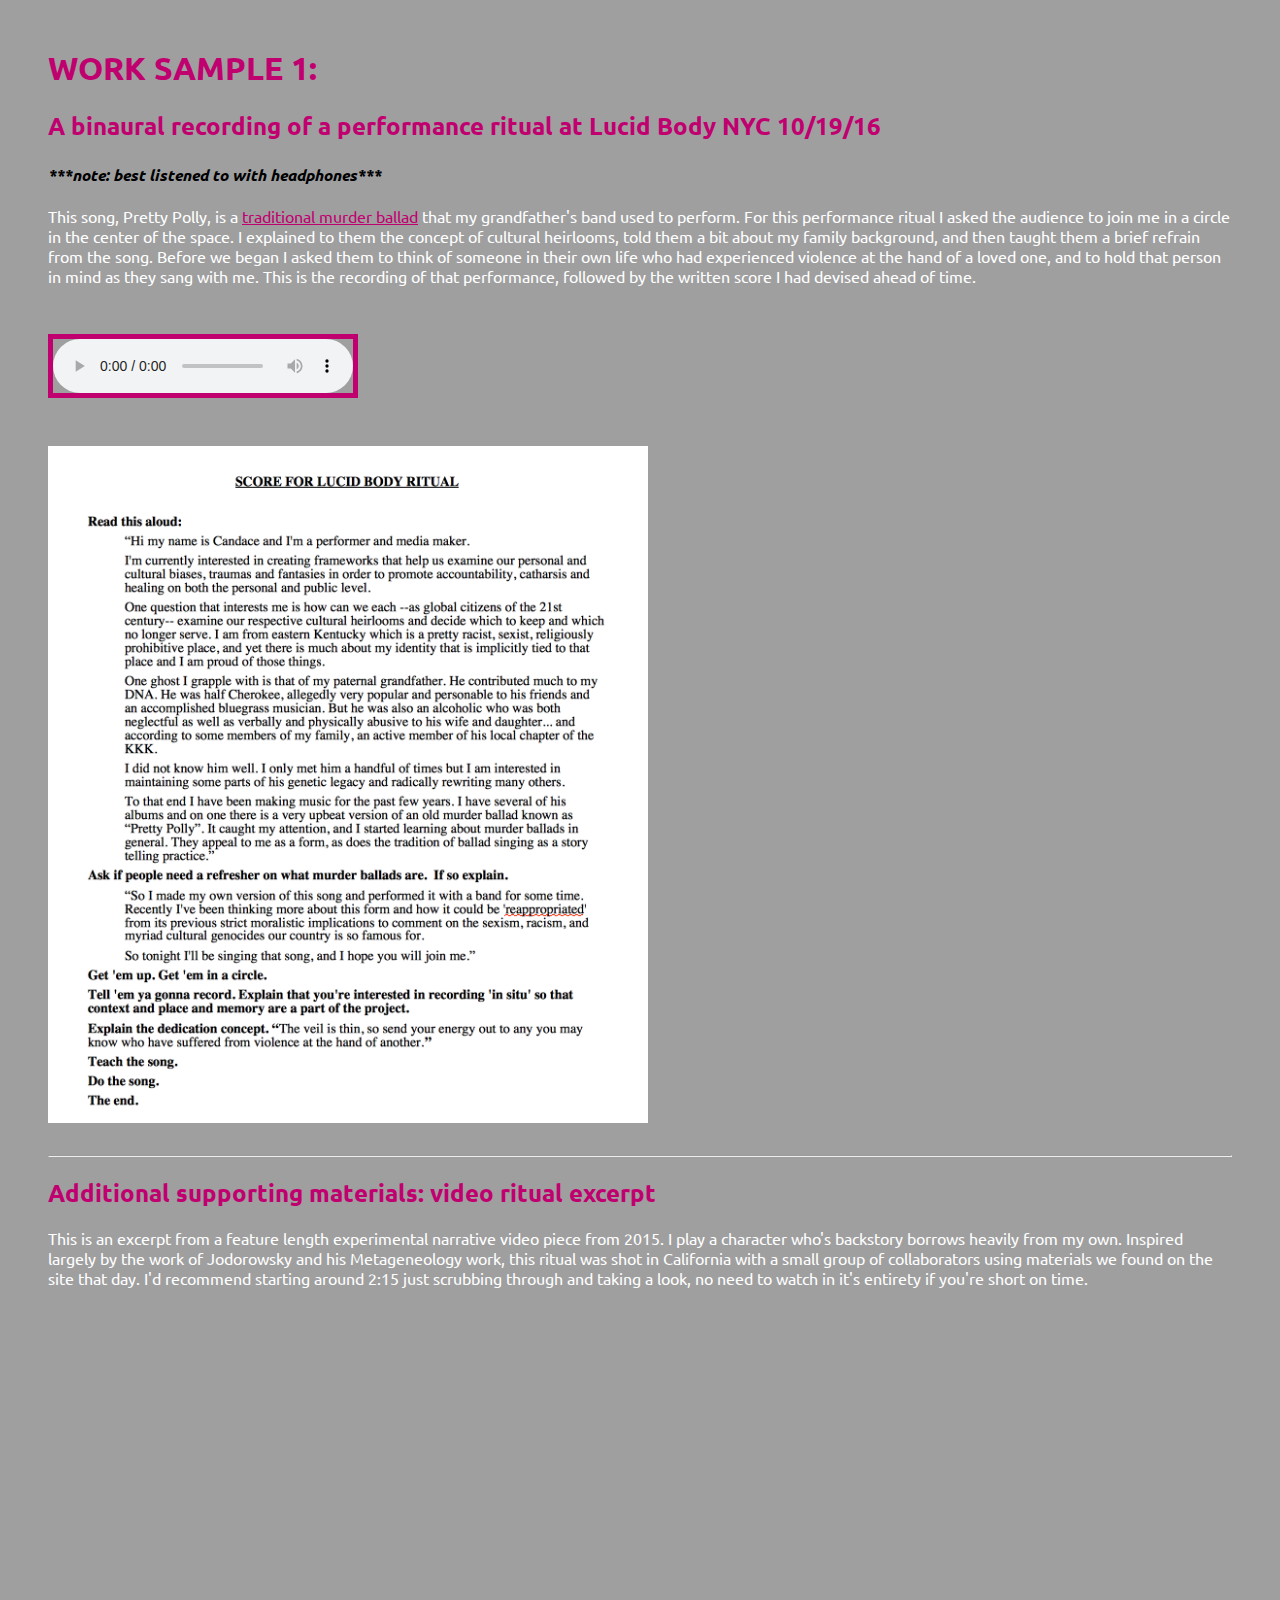
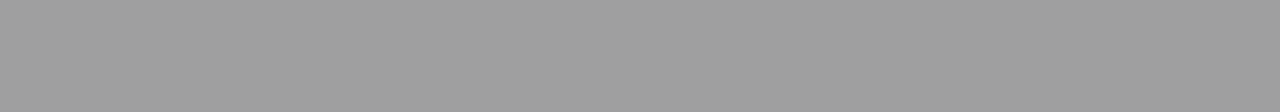
==== opnsrcgllry.html @ 7c3727bd "Create opnsrcgllry.html" ====
<html>
  <head>
    <meta charset="UTF-8">
    <meta name="viewport" content="width=device-width, initial-scale=1.0">
    <title>For Open Source Gallery submission</title>
    <link href="https://fonts.googleapis.com/css?family=Ubuntu" rel="stylesheet"> 
    <style>

    body {background-color: #9f9fa0;
    	margin: 3em;}
    h1 {font-family: 'Ubuntu', sans-serif;
    	color: #c10070;}
    h2 {font-family: 'Ubuntu', sans-serif;
    	color: #c10070;}
    h4 {font-family: 'Ubuntu', sans-serif;
    	color: black;}
    p {font-family: 'Ubuntu', sans-serif;
    	color: white;}
    audio {
    	margin-left: auto;
    	margin-right: auto;
    	border: #c10070 5px solid;
    }

    #explanation {
    	margin-bottom: 3em;
    }

 	#score {
    	margin-left: auto;
    	margin-right: auto;
    	margin-top: 2em;
    	margin-bottom: 2em;
    	padding-top: 1em;
    }

    a {color: #c10070;
    }
    hr {
    	color: black dotted 3px;
    }
    </style>
    </head>

    <body>
    <div id="explanation">
    <h1>WORK SAMPLE 1:</h1>
    <h2>A binaural recording of a performance ritual at Lucid Body NYC 10/19/16</h2>
    <h4><em>***note: best listened to with headphones***</em></h4>
    <p>This song, Pretty Polly, is a <a href="https://en.wikipedia.org/wiki/Murder_ballad" target="blank">traditional murder ballad</a> that my grandfather's band used to perform. For this performance ritual I asked the audience to join me in a circle in the center of the space. I explained to them the concept of cultural heirlooms, told them a bit about my family background, and then taught them a brief refrain from the song. Before we began I asked them to think of someone in their own life who had experienced violence at the hand of a loved one, and to hold that person in mind as they sang with me. This is the recording of that performance, followed by the written score I had devised ahead of time.</p>
    </div>
   	<audio controls>
    <img src="images/score.png" alt="score">
  	<source src="prettypolly.ogg" type="audio/ogg">
  	<source src="prettypolly.mp3" type="audio/mpeg">
	Your browser does not support the audio element.
	</audio>
	<div id="score">
	<img src="prettypolly.png" width="600px" alt="score"> 
	</div>

	<hr>
	<h2> Additional supporting materials: video ritual excerpt</h2>
	<p> This is an excerpt from a feature length experimental narrative video piece from 2015. I play a character who's backstory borrows heavily from my own. Inspired largely by the work of Jodorowsky and his Metageneology work, this ritual was shot in California with a small group of collaborators using materials we found on the site that day. I'd recommend starting around 2:15 just scrubbing through and taking a look, no need to watch in it's entirety if you're short on time. </p>
	<iframe src="https://player.vimeo.com/video/152036960?color=cc0099&byline=0&portrait=0" width="640" height="360" frameborder="0" webkitallowfullscreen mozallowfullscreen allowfullscreen></iframe>
    </body>
    </html>
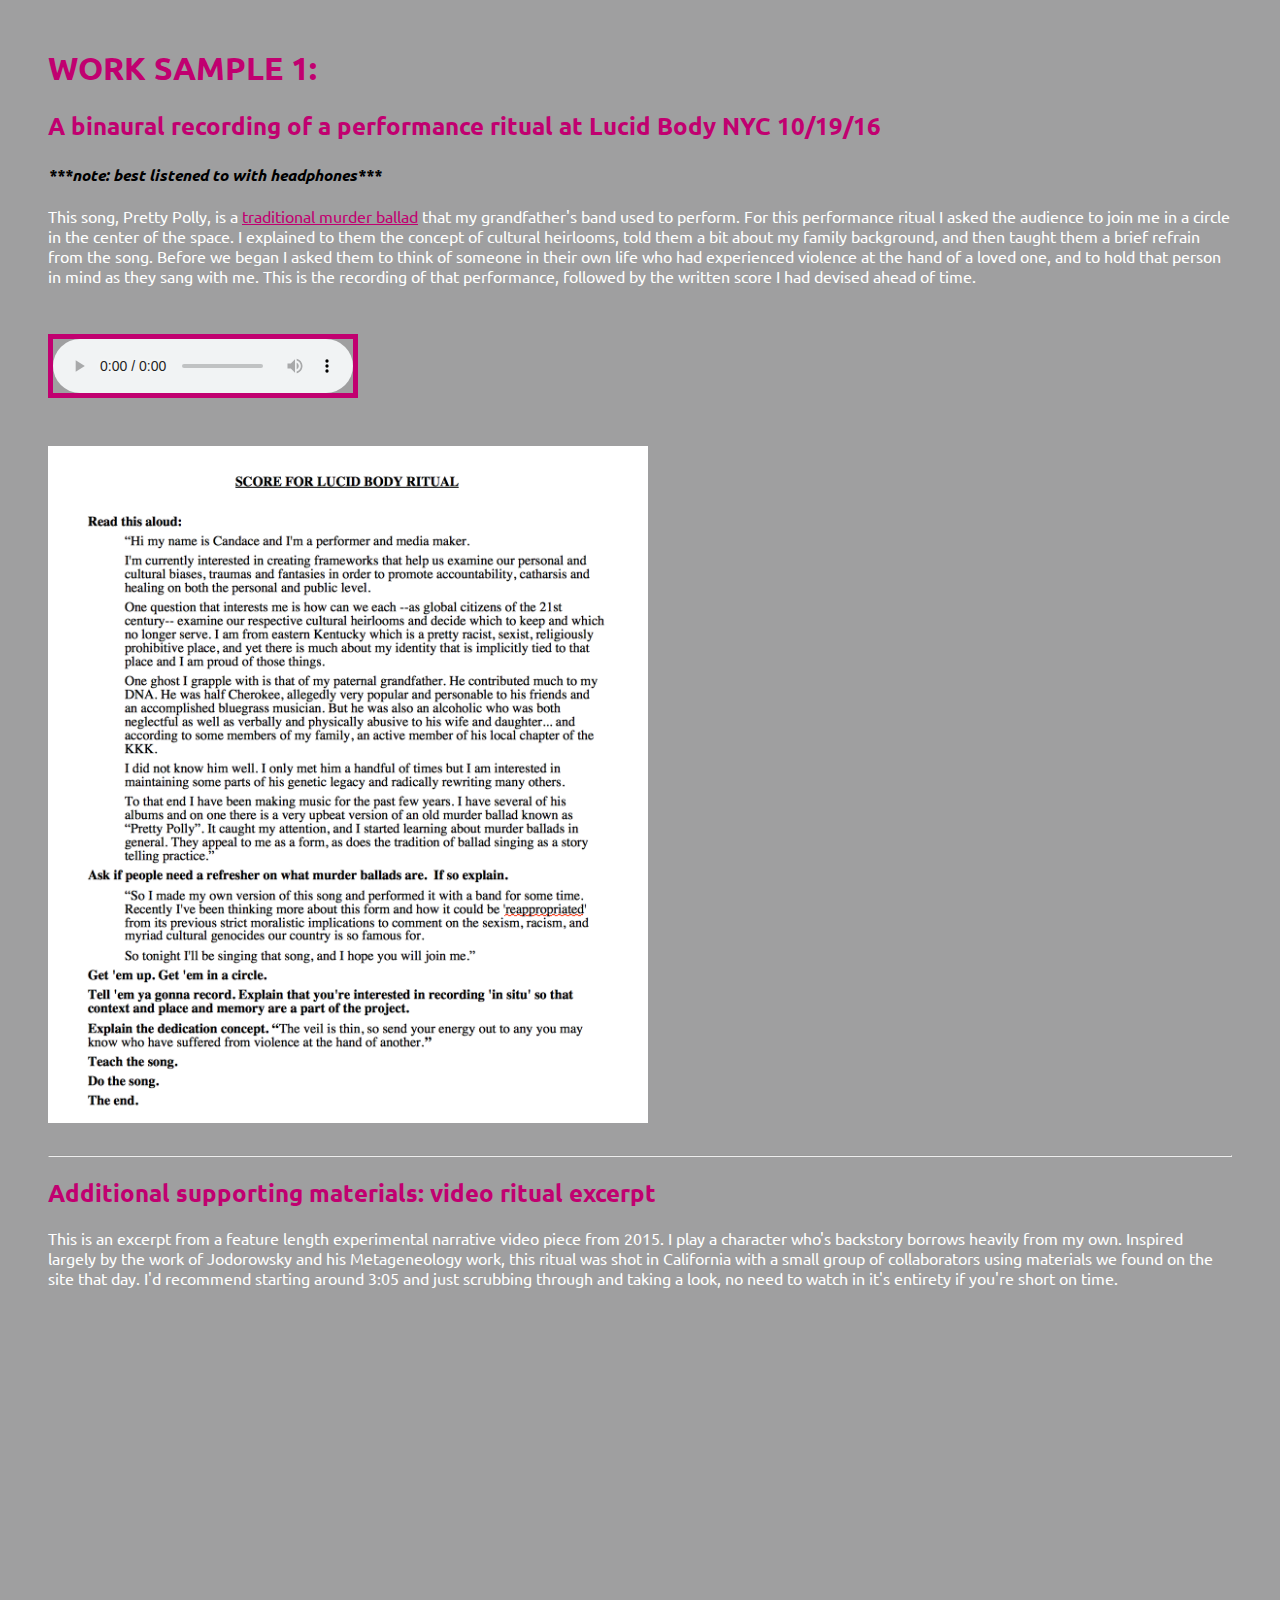
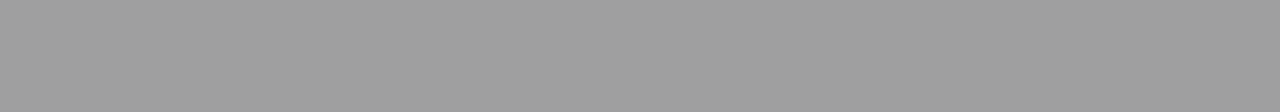
==== commit fca1d87d: "change timecode request" ====
--- a/opnsrcgllry.html
+++ b/opnsrcgllry.html
@@ -61,7 +61,7 @@
 
 	<hr>
 	<h2> Additional supporting materials: video ritual excerpt</h2>
-	<p> This is an excerpt from a feature length experimental narrative video piece from 2015. I play a character who's backstory borrows heavily from my own. Inspired largely by the work of Jodorowsky and his Metageneology work, this ritual was shot in California with a small group of collaborators using materials we found on the site that day. I'd recommend starting around 2:15 just scrubbing through and taking a look, no need to watch in it's entirety if you're short on time. </p>
+	<p> This is an excerpt from a feature length experimental narrative video piece from 2015. I play a character who's backstory borrows heavily from my own. Inspired largely by the work of Jodorowsky and his Metageneology work, this ritual was shot in California with a small group of collaborators using materials we found on the site that day. I'd recommend starting around 3:05 and just scrubbing through and taking a look, no need to watch in it's entirety if you're short on time. </p>
 	<iframe src="https://player.vimeo.com/video/152036960?color=cc0099&byline=0&portrait=0" width="640" height="360" frameborder="0" webkitallowfullscreen mozallowfullscreen allowfullscreen></iframe>
     </body>
     </html>
